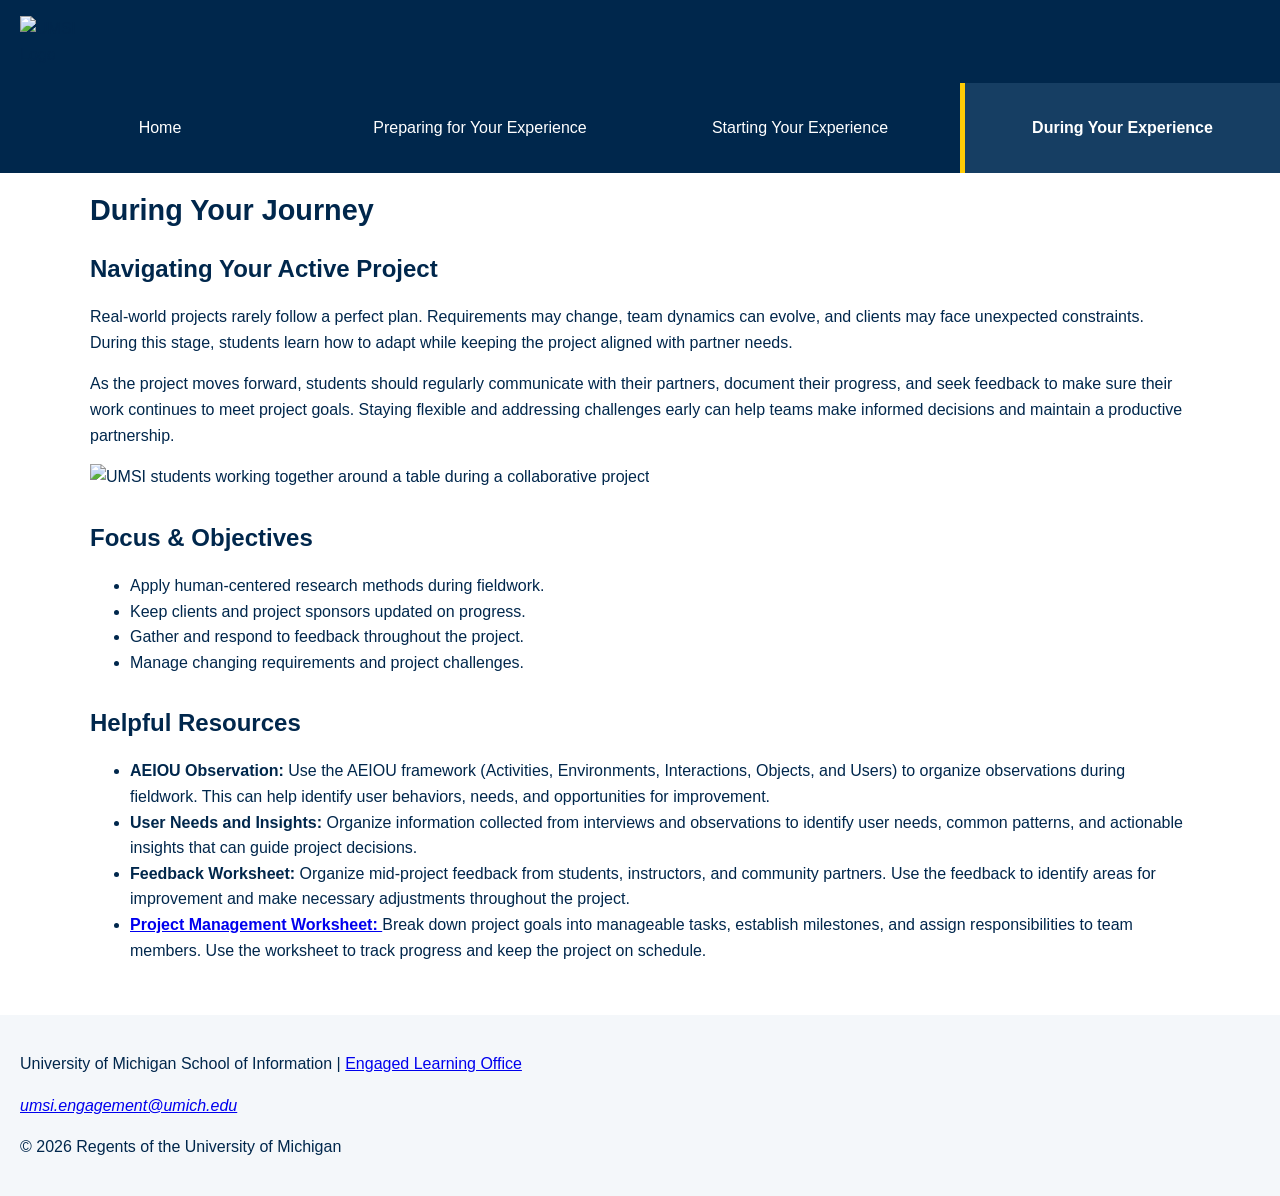
==== during.html @ d22cc9d2 "Add mobile-first styling and update client project content" ====
<!DOCTYPE html>
<html lang="en">
<head>
    <meta charset="UTF-8">
    <meta name="viewport" content="width=device-width, initial-scale=1.0">
    <title>Engaged Learning Resources | UMSI</title>
    <link rel="stylesheet" href="css/style.css">

</head>
<body>

    <header>
  <a href = "#main" class="skip-link">Skip to Main Content</a>
        <img src="images/UMSI_signature_vertical_informal_solidblue.jpg" alt="UMSI Logo">
        <nav>
            <ul>
                <li><a href = "index.html">Home</a></li>
                <li><a href = "prep.html">Preparing for Your Experience</a></li>
                <li><a href = "start.html">Starting Your Experience</a></li>
                <li><a href = "during.html" aria-current="page">During Your Experience</a></li>
            </ul>
        </nav>
    

    </header>
    <main id="main">
        <h1>During Your Journey</h1>

    <section>
        <h2>Navigating Your Active Project</h2>
        <p>
            Real-world projects rarely follow a perfect plan. Requirements may change, team dynamics can evolve, and clients may face unexpected constraints. During this stage, students learn how to adapt while keeping the project aligned with partner needs.
        </p>
        <p>
            As the project moves forward, students should regularly communicate with their partners, document their progress, and seek feedback to make sure their work continues to meet project goals. Staying flexible and addressing challenges early can help teams make informed decisions and maintain a productive partnership.
        </p>


        <img src="images/UMSI_ViewbookPHD2026_13.jpg"
        alt="UMSI students working together around a table during a collaborative project">

    </section>

    <section>
        <h2>Focus & Objectives</h2>
        <ul>
            <li>Apply human-centered research methods during fieldwork.</li>
            <li>Keep clients and project sponsors updated on progress.</li>
            <li>Gather and respond to feedback throughout the project.</li>
            <li>Manage changing requirements and project challenges.</li>
        </ul>
    </section>

    <section>
        <h2>Helpful Resources</h2>
        <ul>
            <li><strong>AEIOU Observation:</strong>
                Use the AEIOU framework (Activities, Environments, Interactions, Objects, and Users) to organize observations during fieldwork. This can help identify user behaviors, needs, and opportunities for improvement.
            </li>
            <li>
                <strong>User Needs and Insights:</strong>
                Organize information collected from interviews and observations to identify user needs, common patterns, and actionable insights that can guide project decisions.
            </li>
            <li>
                <strong>Feedback Worksheet:</strong>
                Organize mid-project feedback from students, instructors, and community partners. Use the feedback to identify areas for improvement and make necessary adjustments throughout the project.
            </li>
            <li><strong>
    <a href="https://docs.google.com/document/d/1twc-7TYWmb_PNrOBiDI1NuJqJAuhluTICr22GRd_NLc/edit?usp=drive_link">
        Project Management Worksheet:
    </a>
</strong>
                Break down project goals into manageable tasks, establish milestones, and assign responsibilities to team members. Use the worksheet to track progress and keep the project on schedule.
            </li>
        </ul>
    </section>

</main>
<footer>
        <p>University of Michigan School of Information | <a href="https://www.si.umich.edu/programs/engaged-learning/about-engaged-learning-office">Engaged Learning Office </a></p>
      <address>
        <a href="mailto:umsi.engagement@umich.edu">umsi.engagement@umich.edu</a>
      </address>
      <p>&copy; 2026 Regents of the University of Michigan</p>
    </footer>
    
</body>

</html>
---- css/style.css ----
/* Header */
header {
    background-color: #00274c;
}

header > img {
    display: block;
    width: 80px;
    height: auto;
    margin: 0;
    padding: 16px 20px;
}

/* Main page title */
main h1 {
    font-size: 1.8rem;
    line-height: 1.25;
    margin: 0 0 24px;
}



/* Skip to main content */
.skip-link {
    position: absolute;
    top: -100px;
    left: 10px;
    background-color: #ffcb05;
    color: #00274c;
    padding: 12px;
    z-index: 1000;
}

.skip-link:focus {
    top: 10px;
}

/* General page layout */
body {
    margin: 0;
    background-color: #ffffff;
    color: #00274c;
    font-family: Arial, sans-serif;
    line-height: 1.6;
}

/* Page title */
header h1 {
    padding: 0 20px;
    margin: 24px 0;
    font-size: 1.8rem;
}

/* Main content */
main {
    padding: 20px;
    max-width: 1100px;
    margin: 0 auto;
}

/* Headings */
h1, h2, h3 {
    line-height: 1.3;
}

h1 {
    font-size: 2rem;
}

h2 {
    font-size: 1.5rem;
}

/* Responsive images and videos */
img,
video,
iframe {
    max-width: 100%;
}

img,
video {
    height: auto;
}

/* Section spacing */
section {
    margin-bottom: 32px;
}

/* Footer */
footer {
    padding: 20px;
    background-color: #f4f7fa;
}


/* Mobile Navigation */
nav {
    background-color: #00274c;
}

nav ul {
    list-style: none;
    margin: 0;
    padding: 0;
}

nav a {
    display: block;
    color: white;
    padding: 15px 20px;
    text-decoration: none;
}

nav a:hover,
nav a:focus-visible {
    background-color: #ffcb05;
    color: #00274c;
}


/* Current page indicator */
nav a[aria-current="page"] {
    border-left: 5px solid #ffcb05;
    background-color: #163e63;
    font-weight: bold;
}

/* Keyboard focus indicator */
nav a:focus-visible {
    outline: 3px solid #ffcb05;
    outline-offset: -3px;
}

/* Hover and focus for current page */
nav a[aria-current="page"]:hover,
nav a[aria-current="page"]:focus-visible {
    background-color: #ffcb05;
    color: #00274c;
}

/* Desktop navigation */
@media screen and (min-width: 768px) {
    nav ul {
        display: flex;
    }

    nav li {
        flex: 1;
    }

    nav a {
    text-align: center;
    display: flex;
    align-items: center;
    justify-content: center;
    min-height: 60px;
}
}
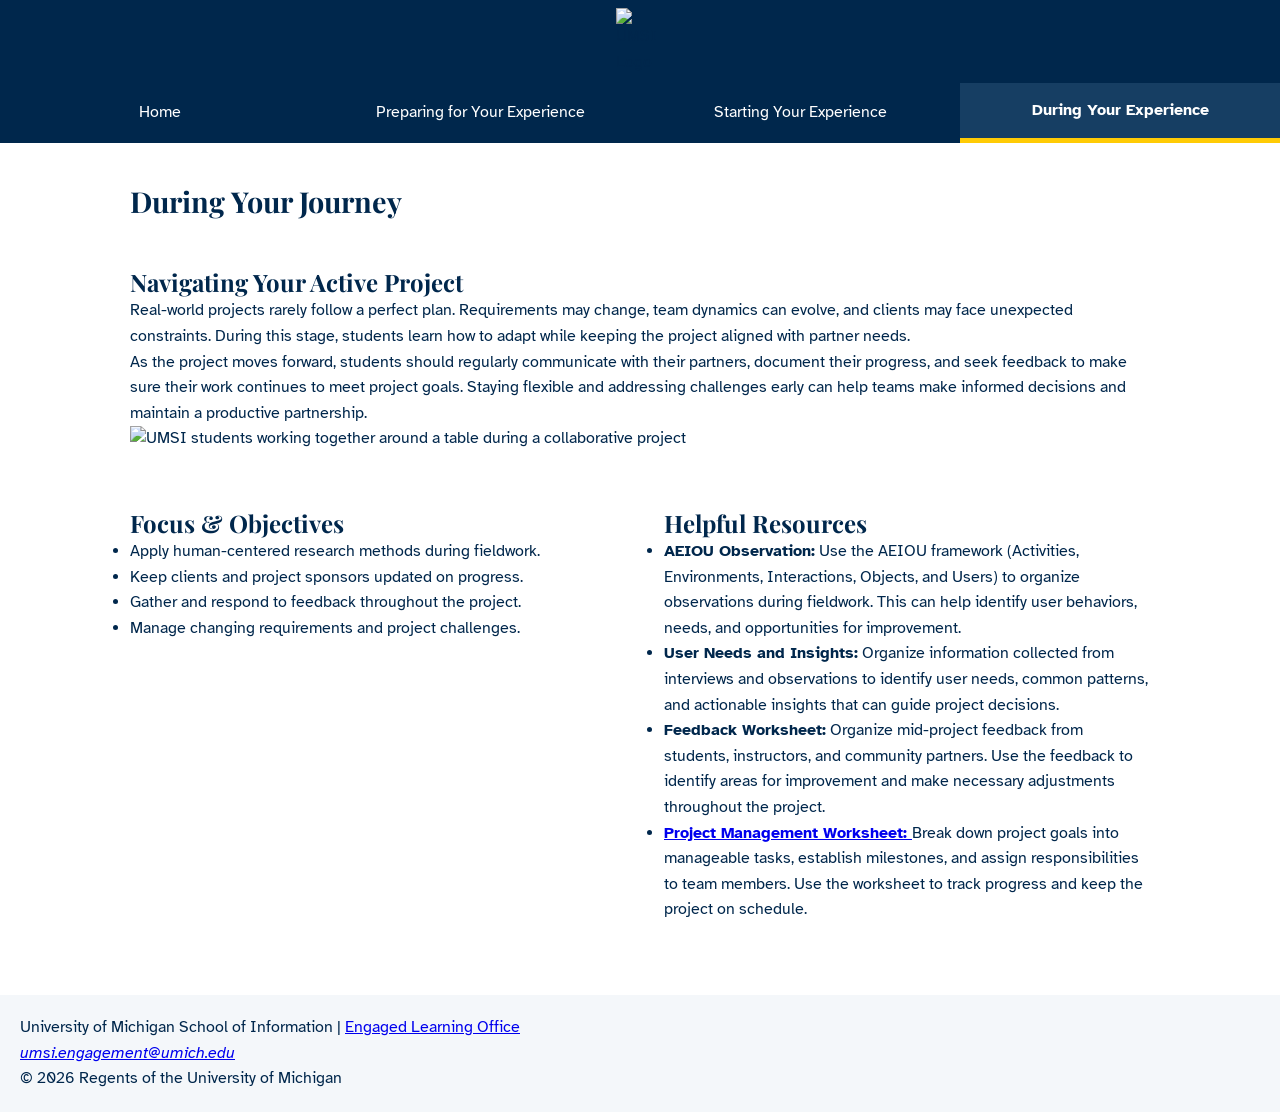
==== commit f242325d: "Add responsive layout and interactive checklist" ====
--- a/during.html
+++ b/during.html
@@ -4,6 +4,10 @@
     <meta charset="UTF-8">
     <meta name="viewport" content="width=device-width, initial-scale=1.0">
     <title>Engaged Learning Resources | UMSI</title>
+    <link rel="stylesheet" href="css/reset.css">
+    <link rel="preconnect" href="https://fonts.googleapis.com">
+<link rel="preconnect" href="https://fonts.gstatic.com" crossorigin>
+<link href="https://fonts.googleapis.com/css2?family=Atkinson+Hyperlegible:ital,wght@0,400;0,700;1,400;1,700&family=Playfair+Display:ital,wght@0,400..900;1,400..900&display=swap" rel="stylesheet">
     <link rel="stylesheet" href="css/style.css">
 
 </head>
@@ -23,7 +27,7 @@
     
 
     </header>
-    <main id="main">
+    <main id="main" class="experience-layout">
         <h1>During Your Journey</h1>
 
     <section>
@@ -81,9 +85,12 @@
       <address>
         <a href="mailto:umsi.engagement@umich.edu">umsi.engagement@umich.edu</a>
       </address>
-      <p>&copy; 2026 Regents of the University of Michigan</p>
+      <p>&copy; <span id="current-year">2026</span> Regents of the University of Michigan</p>
     </footer>
     
+    <script>
+        document.getElementById("current-year").textContent =
+            new Date().getFullYear();
+    </script>
 </body>
-
 </html>
--- a/css/style.css
+++ b/css/style.css
@@ -7,8 +7,8 @@
     display: block;
     width: 80px;
     height: auto;
-    margin: 0;
-    padding: 16px 20px;
+    margin: 0 auto;
+    padding: 8px 16px;
 }
 
 /* Main page title */
@@ -40,8 +40,17 @@
     margin: 0;
     background-color: #ffffff;
     color: #00274c;
-    font-family: Arial, sans-serif;
     line-height: 1.6;
+}
+
+/* Body typography */
+body {
+    font-family: "Atkinson Hyperlegible", Arial, sans-serif;
+}
+
+/* Headings */
+h1, h2, h3 {
+    font-family: "Playfair Display", Georgia, serif;
 }
 
 /* Page title */
@@ -51,6 +60,18 @@
     font-size: 1.8rem;
 }
 
+h1 {
+    font-weight: 700;
+}
+
+h2 {
+    font-weight: 700;
+}
+
+h3 {
+    font-weight: 600;
+}
+
 /* Main content */
 main {
     padding: 20px;
@@ -109,7 +130,7 @@
 nav a {
     display: block;
     color: white;
-    padding: 15px 20px;
+    padding: 12px 16px;
     text-decoration: none;
 }
 
@@ -140,8 +161,141 @@
     color: #00274c;
 }
 
-/* Desktop navigation */
+/* Mobile-first grid layout */
+.guidance-grid,
+.program-grid,
+.preparation-grid {
+    display: grid;
+    grid-template-columns: 1fr;
+    gap: 20px;
+}
+
+/* Headings and introductory text */
+.guidance-grid > h2,
+.guidance-grid > p,
+.program-grid > h2,
+.program-grid > p,
+.preparation-grid > h2,
+.preparation-grid > p {
+    grid-column: 1 / -1;
+}
+
+/* Content cards */
+.guidance-grid article,
+.program-grid article,
+.preparation-grid article {
+    padding: 20px;
+    background-color: #f4f7fa;
+    border-top: 4px solid #ffcb05;
+    border-radius: 8px;
+}
+
+/* Start and During: Mobile layout */
+.experience-layout {
+    display: grid;
+    grid-template-columns: 1fr;
+    gap: 24px;
+}
+
+.experience-layout > h1 {
+    grid-column: 1 / -1;
+}
+
+/* 404 Error Page */
+.error-page {
+    min-height: 60vh;
+    display: flex;
+    flex-direction: column;
+    justify-content: center;
+    align-items: center;
+    text-align: center;
+    padding: 48px 20px;
+}
+
+.error-page h1 {
+    font-size: 2.5rem;
+    color: #00274c;
+    margin-bottom: 24px;
+}
+
+.error-page p {
+    max-width: 550px;
+    margin-bottom: 16px;
+}
+
+.home-button {
+    display: inline-block;
+    margin-top: 24px;
+    padding: 12px 24px;
+    background-color: #00274c;
+    color: #ffffff;
+    text-decoration: none;
+    border-radius: 6px;
+    font-weight: bold;
+}
+
+.home-button:hover,
+.home-button:focus-visible {
+    background-color: #ffcb05;
+    color: #00274c;
+}
+
+.home-button:focus-visible {
+    outline: 3px solid #00274c;
+    outline-offset: 3px;
+}
+
+
+/* Interactive Preparation Checklist */
+.preparation-checklist {
+    background-color: #f4f7fa;
+    padding: 24px;
+    border-top: 4px solid #ffcb05;
+    border-radius: 8px;
+}
+
+.checklist-items {
+    display: grid;
+    grid-template-columns: 1fr;
+    gap: 12px;
+    margin: 20px 0;
+}
+
+.checklist-items label {
+    display: flex;
+    align-items: flex-start;
+    gap: 12px;
+    padding: 12px;
+    background-color: #ffffff;
+    border: 1px solid #d6dce2;
+    border-radius: 6px;
+    cursor: pointer;
+}
+
+.checklist-items input {
+    width: 20px;
+    height: 20px;
+    flex-shrink: 0;
+    accent-color: #00274c;
+}
+
+.checklist-items label:focus-within {
+    outline: 3px solid #00274c;
+    outline-offset: 2px;
+}
+
+#checklist-progress {
+    font-weight: bold;
+    margin-top: 16px;
+    color: #00274c;
+}
+
+
+
+/* Tablet Layout */
 @media screen and (min-width: 768px) {
+
+    /* Navigation */
     nav ul {
         display: flex;
     }
@@ -151,10 +305,89 @@
     }
 
     nav a {
-    text-align: center;
-    display: flex;
-    align-items: center;
-    justify-content: center;
-    min-height: 60px;
-}
-}
+        text-align: center;
+        display: flex;
+        align-items: center;
+        justify-content: center;
+        min-height: 60px;
+    }
+
+    /* Current page indicator */
+    nav a[aria-current="page"] {
+        border-left: none;
+        border-bottom: 5px solid #ffcb05;
+    }
+
+    /* Homepage: two-column cards */
+    .guidance-grid,
+    .program-grid {
+        grid-template-columns: repeat(2, minmax(0, 1fr));
+    }
+
+    /* Preparation page: two-column articles */
+    .preparation-grid {
+        grid-template-columns: repeat(2, minmax(0, 1fr));
+    }
+
+    /* Larger screen spacing */
+    main {
+        padding: 32px;
+    }
+
+    .guidance-grid article,
+    .program-grid article,
+    .preparation-grid article {
+        padding: 24px;
+    }
+    
+    /* Start and During: Tablet layout */
+    .experience-layout {
+        grid-template-columns: repeat(2, minmax(0, 1fr));
+        column-gap: 32px;
+    }
+
+    .experience-layout > section:first-of-type {
+        grid-column: 1 / -1;
+    }
+
+    /* challeng checklist */
+    .preparation-checklist {
+    padding: 32px;
+}
+
+.checklist-items {
+    max-width: 760px;
+}
+
+}
+
+/* Desktop Layout */
+@media screen and (min-width: 1024px) {
+
+    /* Homepage: three-column cards */
+    .guidance-grid,
+    .program-grid {
+        grid-template-columns: repeat(3, minmax(0, 1fr));
+    }
+
+    /* Preparation page: keep articles in two columns */
+    .preparation-grid {
+        grid-template-columns: repeat(2, minmax(0, 1fr));
+    }
+
+    /* Featured resources span the full width */
+    .preparation-grid article:last-of-type {
+        grid-column: 1 / -1;
+    }
+
+    /* More breathing room on desktop */
+    main {
+        padding: 40px;
+    }
+
+    /* Start and During: Desktop spacing */
+    .experience-layout {
+        column-gap: 48px;
+    }
+
+}
